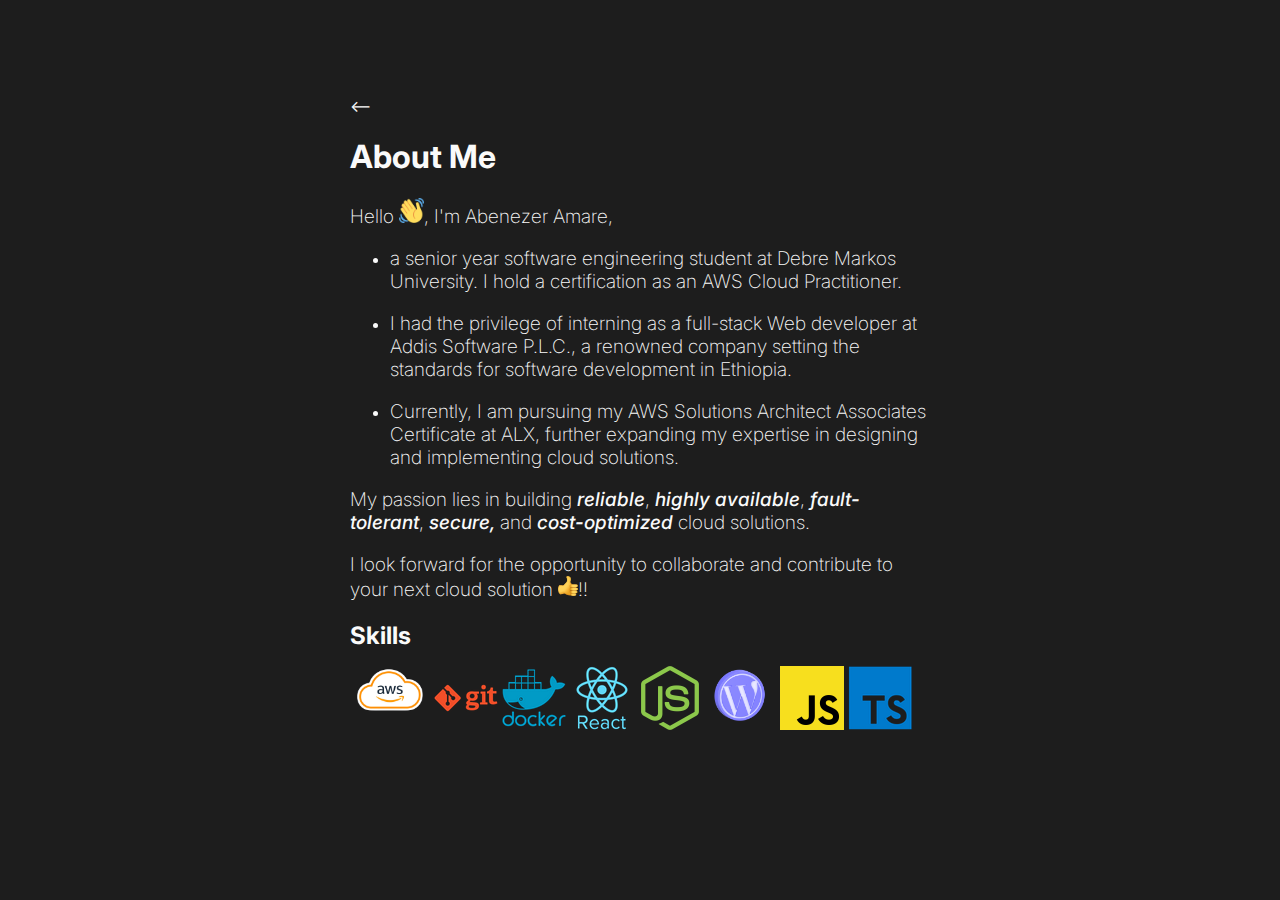
==== about.html @ 96f9d937 "initial commit" ====
<!DOCTYPE html>
<html>
  <head>
    <link rel="preconnect" href="https://fonts.googleapis.com" />
    <link rel="preconnect" href="https://fonts.gstatic.com" crossorigin />
    <link
      href="https://fonts.googleapis.com/css2?family=Playfair+Display:ital,wght@1,400&display=swap"
      rel="stylesheet"
    />
    <link
      href="https://fonts.googleapis.com/css2?family=Roboto+Slab:wght@300&display=swap"
      rel="stylesheet"
    />
    <link
      href="https://fonts.googleapis.com/css2?family=Inter:wght@200&display=swap"
      rel="stylesheet"
    />
    <link href="./about.css" rel="stylesheet" />
  </head>
  <body>
    <div class="container">
      <p class="back"><a href="./index.html"><--</a></p>
      <div>
        <h1>About Me</h1>
        <p class="summary">
          Hello
          <img src="./asset/hand.png" alt="hand" border="0" class="hand" />, I'm
          Abenezer Amare,
        </p>
        <ul>
          <li>
            <p class="summary">
              a senior year software engineering student at Debre Markos
              University. I hold a certification as an AWS Cloud Practitioner.
            </p>
          </li>
          <li>
            <p class="summary">
              I had the privilege of interning as a full-stack Web developer at
              Addis Software P.L.C., a renowned company setting the standards
              for software development in Ethiopia.
            </p>
          </li>
          <li>
            <p class="summary">
              Currently, I am pursuing my AWS Solutions Architect Associates
              Certificate at ALX, further expanding my expertise in designing
              and implementing cloud solutions.
            </p>
          </li>
        </ul>
        <p class="summary">
          My passion lies in building
          <span class="propertiy">reliable</span>,
          <span class="propertiy">highly available</span>,
          <span class="propertiy">fault-tolerant</span>,
          <span class="propertiy">secure,</span> and
          <span class="propertiy">cost-optimized</span> cloud solutions.
        </p>
        <p class="summary">
          I look forward for the opportunity to collaborate and contribute to
          your next cloud solution
          <img
            src="./asset/thumbs up.png"
            alt="thumbsup"
            border="0"
            class="thumbsup"
          />!!
        </p>
      </div>
      <div>
        <h2>Skills</h2>
        <img src="./asset/awsc.png" alt="aws-logo" border="0" class="aws" />
        <img src="./asset/git.png" alt="git" border="0" />
        <img src="./asset/docker.png" alt="docker" border="0" />
        <img src="./asset/react.png" alt="react" border="0" />
        <img src="./asset/nodejs.png" alt="nodejs" border="0" />
        <img
          src="./asset/wordpress.png"
          alt="wordpress-2"
          border="0"
          class="wordpress"
        />
        <img src="./asset/javascript.png" alt="javascript" border="0" />
        <img src="./asset/typescript.png" alt="typescript" border="0" />
      </div>
    </div>
  </body>
</html>
---- about.css ----
* {
  background-color: #1d1d1d;
}

body {
  margin: 0;
}

a {
  text-decoration: none;
  color: #fafafa;
}

h1,
h2,
h3,
h4,
h5,
p,
span,
li {
  color: #fafafa;
  font-family: "Inter", sans-serif;
}

h2 {
  margin-bottom: 0;
}

.container {
  padding: 80px 350px 30px 350px;
}

.hand {
  width: 25px;
  height: 25px;
}

.thumbsup {
  width: 20px;
  height: 20px;
}

.summary {
  font-weight: 200;
  font-size: 19px;
}

a {
  margin-right: 5px;
}

.aws {
  width: 80px;
}

.wordpress {
  width: 70px;
}

.propertiy {
  font-weight: 500;
  font-style: italic;
}
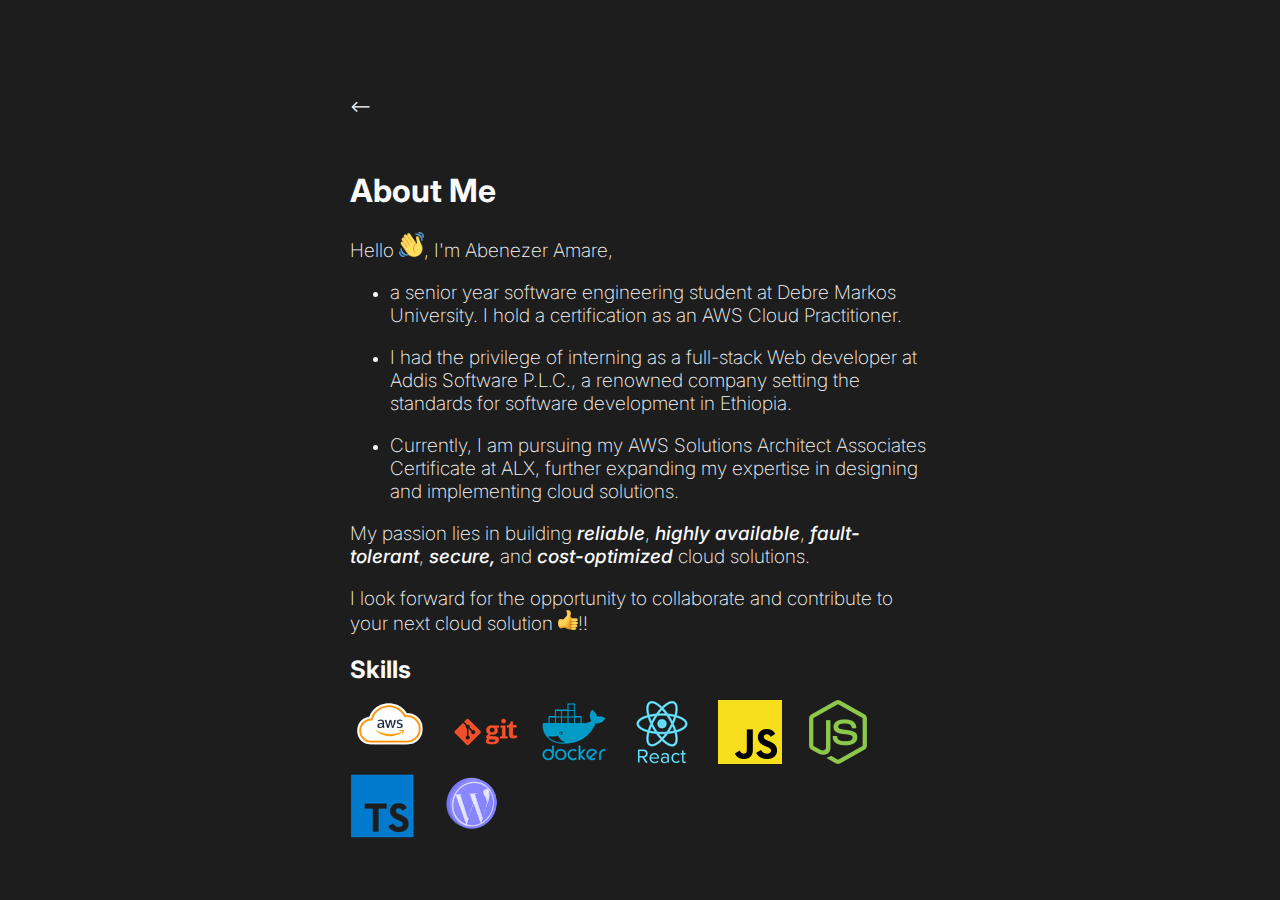
==== commit 2ea7c4c5: "Fix: Making the website mobile responsive" ====
--- a/about.html
+++ b/about.html
@@ -15,11 +15,12 @@
       href="https://fonts.googleapis.com/css2?family=Inter:wght@200&display=swap"
       rel="stylesheet"
     />
+    <meta name="viewport" content="width=device-width, initial-scale=1" />
     <link href="./about.css" rel="stylesheet" />
   </head>
   <body>
     <div class="container">
-      <p class="back"><a href="./index.html"><--</a></p>
+      <a href="/"><p class="back"><--</p></a>
       <div>
         <h1>About Me</h1>
         <p class="summary">
@@ -70,19 +71,49 @@
       </div>
       <div>
         <h2>Skills</h2>
-        <img src="./asset/awsc.png" alt="aws-logo" border="0" class="aws" />
-        <img src="./asset/git.png" alt="git" border="0" />
-        <img src="./asset/docker.png" alt="docker" border="0" />
-        <img src="./asset/react.png" alt="react" border="0" />
-        <img src="./asset/nodejs.png" alt="nodejs" border="0" />
+        <img
+          src="./asset/awsc.png"
+          alt="aws-logo"
+          border="0"
+          class="aws skill-icon"
+        />
+        <img src="./asset/git.png" alt="git" border="0" class="skill-icon" />
+        <img
+          src="./asset/docker.png"
+          alt="docker"
+          border="0"
+          class="skill-icon"
+        />
+        <img
+          src="./asset/react.png"
+          alt="react"
+          border="0"
+          class="skill-icon"
+        />
+        <img
+          src="./asset/javascript.png"
+          alt="javascript"
+          border="0"
+          class="skill-icon"
+        />
+        <img
+          src="./asset/nodejs.png"
+          alt="nodejs"
+          border="0"
+          class="skill-icon"
+        />
+        <img
+          src="./asset/typescript.png"
+          alt="typescript"
+          border="0"
+          class="skill-icon"
+        />
         <img
           src="./asset/wordpress.png"
           alt="wordpress-2"
           border="0"
-          class="wordpress"
+          class="wordpress skill-icon"
         />
-        <img src="./asset/javascript.png" alt="javascript" border="0" />
-        <img src="./asset/typescript.png" alt="typescript" border="0" />
       </div>
     </div>
   </body>
--- a/about.css
+++ b/about.css
@@ -13,9 +13,6 @@
 
 h1,
 h2,
-h3,
-h4,
-h5,
 p,
 span,
 li {
@@ -62,3 +59,30 @@
   font-weight: 500;
   font-style: italic;
 }
+
+.skill-icon {
+  margin-right: 20px;
+}
+
+@media screen and (max-width: 820px) {
+  h1,
+  h2 {
+    padding: 0;
+  }
+
+  .container {
+    padding: 5px 20px 25px 30px;
+    margin-top: 45px;
+    flex-direction: column;
+    justify-content: center;
+  }
+
+  .summary {
+    font-weight: 200;
+    font-size: 10 px;
+  }
+
+  .skill-icon {
+    margin-right: 15px;
+  }
+}
